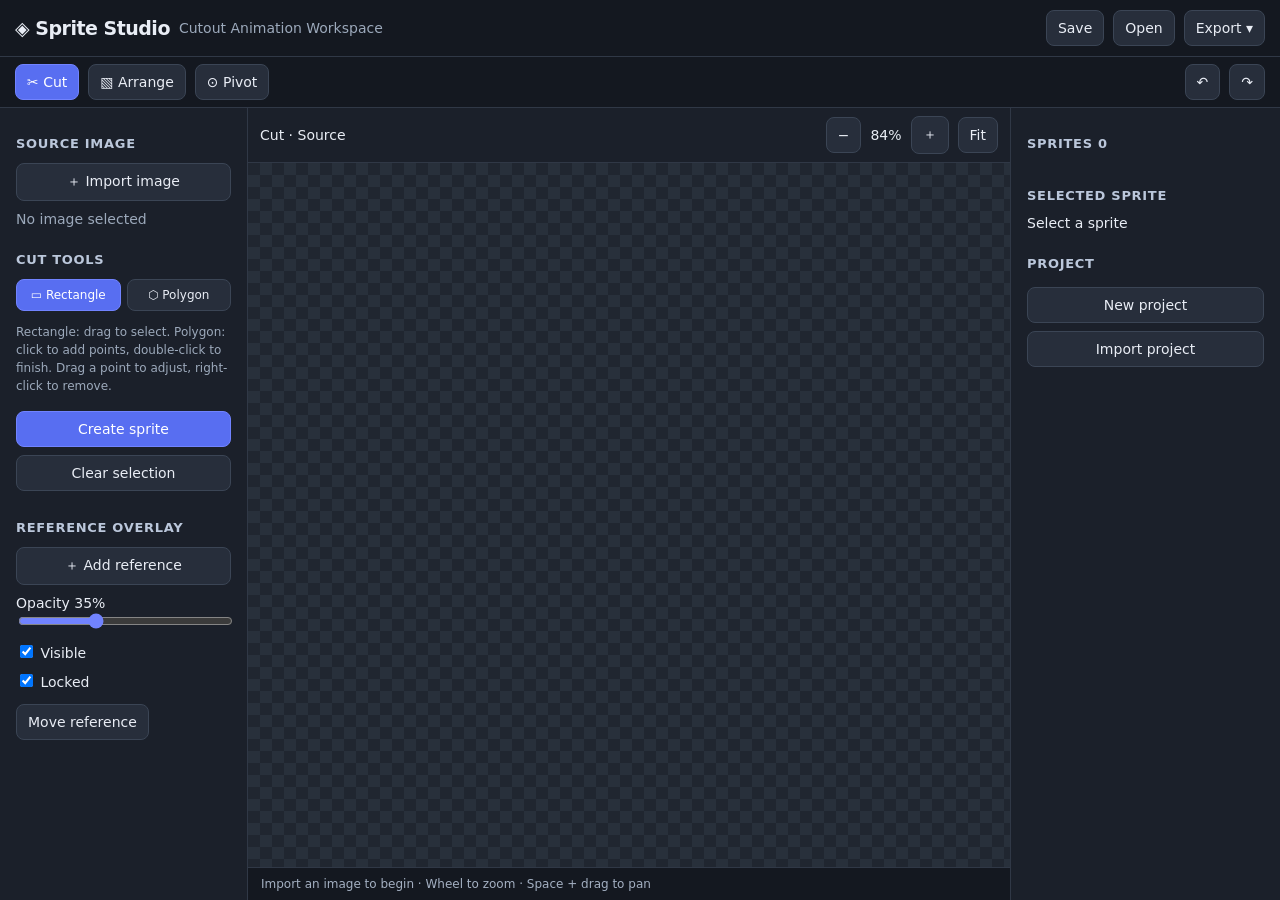
==== index.html @ 1f40480c "Replace old animation pages with Sprite Studio V1" ====
<!doctype html><html lang="th"><head><meta charset="utf-8"><meta name="viewport" content="width=device-width,initial-scale=1"><title>Sprite Studio</title><link rel="stylesheet" href="./src/style.css"></head><body>
<header><strong>◈ Sprite Studio</strong><span class="sub">Cutout Animation Workspace</span><div class="grow"></div><button id="save">Save</button><button id="open">Open</button><button id="export">Export ▾</button></header>
<nav><button data-mode="cut" class="active">✂ Cut</button><button data-mode="arrange">▧ Arrange</button><button data-mode="pivot">⊙ Pivot</button><span class="grow"></span><button id="undo" title="Undo">↶</button><button id="redo" title="Redo">↷</button></nav>
<main><aside class="left"><h3>Source image</h3><label class="upload">＋ Import image<input id="source" type="file" accept="image/png,image/jpeg,image/webp" hidden></label><div id="sourceInfo" class="muted">No image selected</div><h3>Cut tools</h3><div class="tools"><button data-tool="rect" class="selected">▭ Rectangle</button><button data-tool="poly">⬡ Polygon</button></div><p class="hint">Rectangle: drag to select. Polygon: click to add points, double-click to finish. Drag a point to adjust, right-click to remove.</p><button id="makeCut">Create sprite</button><button id="clearCut">Clear selection</button><h3>Reference overlay</h3><label class="upload">＋ Add reference<input id="reference" type="file" accept="image/*" hidden></label><label>Opacity <output id="opacityLabel">35%</output><input id="opacity" type="range" min="0" max="100" value="35"></label><label><input type="checkbox" id="refVisible" checked> Visible</label><label><input type="checkbox" id="refLocked" checked> Locked</label><button id="refMove">Move reference</button></aside>
<section class="work"><div class="canvasbar"><span id="modeLabel">Cut · Source</span><span class="grow"></span><button id="zoomOut">−</button><span id="zoomLabel">100%</span><button id="zoomIn">＋</button><button id="fit">Fit</button></div><div id="viewport"><canvas id="canvas"></canvas></div><footer id="status">Import an image to begin · Wheel to zoom · Space + drag to pan</footer></section>
<aside class="right"><h3>Sprites <span id="count">0</span></h3><div id="sprites" class="sprites"></div><h3>Selected sprite</h3><div id="properties"><p class="muted">Select a sprite</p></div><h3>Project</h3><button id="newProject">New project</button><button id="importProject">Import project</button><input id="projectFile" type="file" accept=".json,application/json" hidden></aside></main>
<div id="modal" class="modal" hidden><div class="dialog"><h3 id="modalTitle"></h3><div id="modalBody"></div><div class="actions"><button id="cancelModal">Cancel</button><button id="confirmModal" class="primary">OK</button></div></div></div>
<script type="module" src="./src/app.js"></script></body></html>
---- src/style.css ----
:root{font:14px system-ui,sans-serif;color:#e9edf5;background:#141820}*{box-sizing:border-box}body{margin:0;height:100dvh;display:flex;flex-direction:column}button,input{font:inherit}button,.upload{background:#272e3b;border:1px solid #3b4555;border-radius:8px;color:#e9edf5;padding:9px 11px;cursor:pointer}button:hover,.upload:hover{background:#364153}button.active,button.selected,.primary,#makeCut{background:#586ef1;border-color:#7183ff;color:white}header,nav,.canvasbar{display:flex;align-items:center;gap:9px;padding:10px 15px;border-bottom:1px solid #303846}header strong{font-size:19px;letter-spacing:-.5px}.sub,.muted,.hint{color:#9ca9bb}.grow{flex:1}nav{padding:7px 15px}main{display:grid;grid-template-columns:248px minmax(0,1fr) 270px;flex:1;min-height:0}aside{background:#1b202a;padding:16px;overflow:auto}aside.left{border-right:1px solid #303846}aside.right{border-left:1px solid #303846}h3{font-size:13px;text-transform:uppercase;letter-spacing:.7px;color:#bbc7db;margin:12px 0}h3:not(:first-child){margin-top:25px}.upload{display:block;text-align:center}.hint{font-size:12px;line-height:1.5}.tools{display:flex;gap:6px}.tools button{flex:1;padding:8px 4px;font-size:12px}aside button:not(.tools button){margin:4px 0}#makeCut,#clearCut,#newProject,#importProject{width:100%}label{display:block;margin:10px 0}input[type=range]{width:100%;accent-color:#7183ff}.work{display:flex;flex-direction:column;min-width:0}.canvasbar{background:#1b202a;padding:8px 12px}#viewport{flex:1;min-height:0;overflow:hidden;position:relative;background-color:#202630;background-image:linear-gradient(45deg,#28303b 25%,transparent 25%),linear-gradient(-45deg,#28303b 25%,transparent 25%),linear-gradient(45deg,transparent 75%,#28303b 75%),linear-gradient(-45deg,transparent 75%,#28303b 75%);background-size:24px 24px;background-position:0 0,0 12px,12px -12px,-12px 0;touch-action:none}canvas{width:100%;height:100%;display:block;touch-action:none}footer{padding:9px 13px;color:#a4b0c2;border-top:1px solid #303846;font-size:12px}.sprites{display:flex;flex-direction:column;gap:6px}.sprite{display:flex;align-items:center;gap:8px;border:1px solid #394355;border-radius:8px;padding:6px;cursor:pointer}.sprite.active{border-color:#7183ff;background:#293454}.sprite img{width:44px;height:44px;object-fit:contain;background:#303744;border-radius:5px}.sprite .name{flex:1;overflow:hidden;text-overflow:ellipsis}.sprite small{display:block;color:#9ba9bc}.field{display:grid;grid-template-columns:70px 1fr;align-items:center;gap:8px;margin:8px 0}.field input{min-width:0;width:100%;background:#111720;border:1px solid #455066;color:white;border-radius:6px;padding:7px}.actions{display:flex;justify-content:flex-end;gap:8px;margin-top:20px}.modal{position:fixed;inset:0;background:#000a;display:grid;place-items:center;z-index:10}.modal[hidden]{display:none}.dialog{background:#232b37;border:1px solid #48556b;border-radius:14px;padding:22px;min-width:min(360px,90vw);max-width:90vw}.dialog input{width:100%;padding:10px;background:#151b25;color:white;border:1px solid #586377;border-radius:6px}@media(max-width:850px){main{grid-template-columns:185px minmax(0,1fr)}.right{grid-column:1/-1;border-top:1px solid #303846;max-height:190px}.sprites{flex-direction:row;overflow:auto}.sprite{min-width:130px}header .sub{display:none}}@media(max-width:560px){main{display:flex;flex-direction:column}.left{max-height:180px;display:block}.work{min-height:280px;flex:1}.right{max-height:170px}.canvasbar{font-size:12px}nav button{padding:8px 7px}}
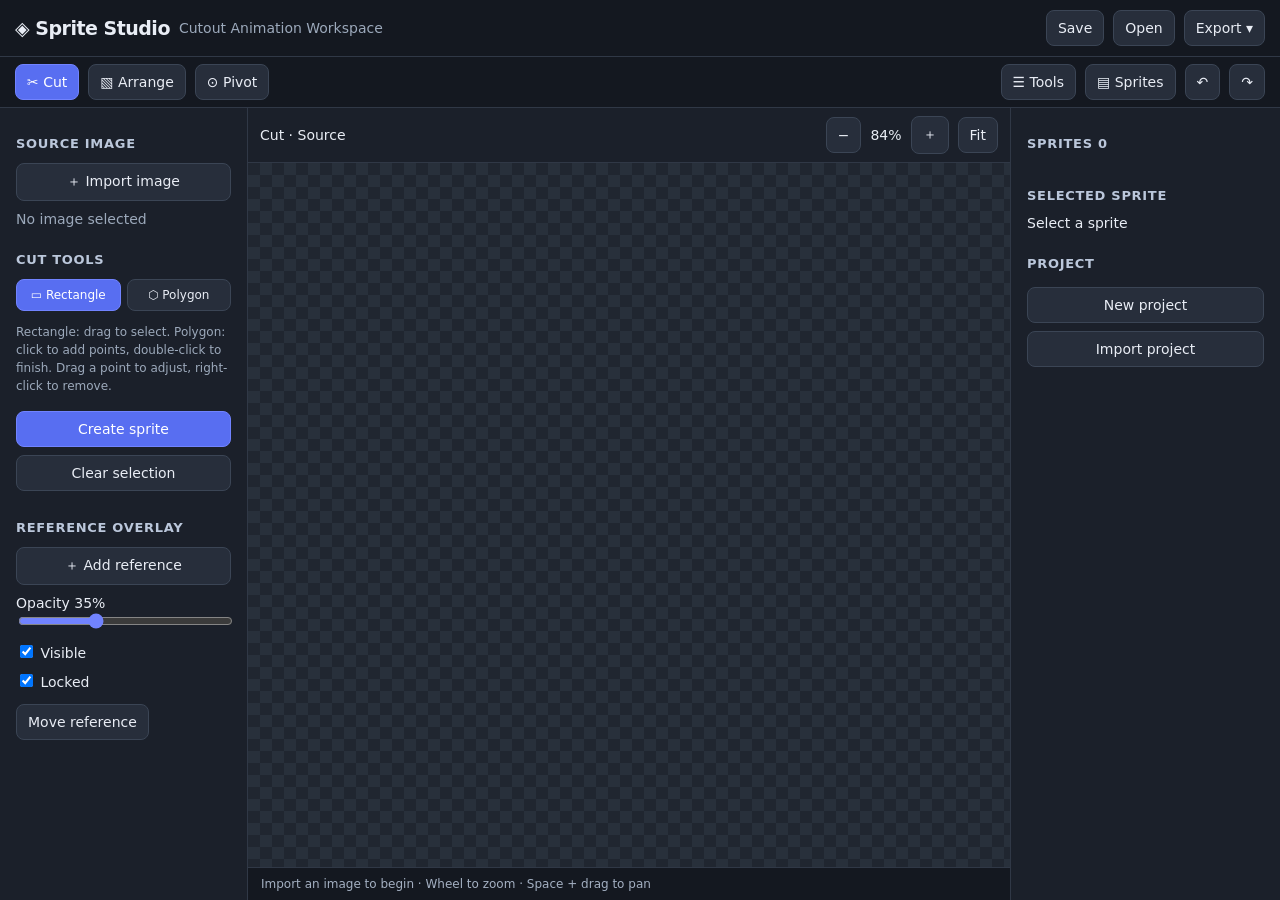
==== commit 1f1410e5: "Add tablet panel controls" ====
--- a/index.html
+++ b/index.html
@@ -1,8 +1,8 @@
 <!doctype html><html lang="th"><head><meta charset="utf-8"><meta name="viewport" content="width=device-width,initial-scale=1"><title>Sprite Studio</title><link rel="stylesheet" href="./src/style.css"></head><body>
 <header><strong>◈ Sprite Studio</strong><span class="sub">Cutout Animation Workspace</span><div class="grow"></div><button id="save">Save</button><button id="open">Open</button><button id="export">Export ▾</button></header>
-<nav><button data-mode="cut" class="active">✂ Cut</button><button data-mode="arrange">▧ Arrange</button><button data-mode="pivot">⊙ Pivot</button><span class="grow"></span><button id="undo" title="Undo">↶</button><button id="redo" title="Redo">↷</button></nav>
-<main><aside class="left"><h3>Source image</h3><label class="upload">＋ Import image<input id="source" type="file" accept="image/png,image/jpeg,image/webp" hidden></label><div id="sourceInfo" class="muted">No image selected</div><h3>Cut tools</h3><div class="tools"><button data-tool="rect" class="selected">▭ Rectangle</button><button data-tool="poly">⬡ Polygon</button></div><p class="hint">Rectangle: drag to select. Polygon: click to add points, double-click to finish. Drag a point to adjust, right-click to remove.</p><button id="makeCut">Create sprite</button><button id="clearCut">Clear selection</button><h3>Reference overlay</h3><label class="upload">＋ Add reference<input id="reference" type="file" accept="image/*" hidden></label><label>Opacity <output id="opacityLabel">35%</output><input id="opacity" type="range" min="0" max="100" value="35"></label><label><input type="checkbox" id="refVisible" checked> Visible</label><label><input type="checkbox" id="refLocked" checked> Locked</label><button id="refMove">Move reference</button></aside>
+<nav><button data-mode="cut" class="active">✂ Cut</button><button data-mode="arrange">▧ Arrange</button><button data-mode="pivot">⊙ Pivot</button><span class="grow"></span><button class="panel-toggle" id="toggleTools" aria-expanded="false" aria-controls="toolsPanel">☰ Tools</button><button class="panel-toggle" id="toggleSprites" aria-expanded="false" aria-controls="spritesPanel">▤ Sprites</button><button id="undo" title="Undo">↶</button><button id="redo" title="Redo">↷</button></nav>
+<main><aside class="left" id="toolsPanel"><h3>Source image</h3><label class="upload">＋ Import image<input id="source" type="file" accept="image/png,image/jpeg,image/webp" hidden></label><div id="sourceInfo" class="muted">No image selected</div><h3>Cut tools</h3><div class="tools"><button data-tool="rect" class="selected">▭ Rectangle</button><button data-tool="poly">⬡ Polygon</button></div><p class="hint">Rectangle: drag to select. Polygon: click to add points, double-click to finish. Drag a point to adjust, right-click to remove.</p><button id="makeCut">Create sprite</button><button id="clearCut">Clear selection</button><h3>Reference overlay</h3><label class="upload">＋ Add reference<input id="reference" type="file" accept="image/*" hidden></label><label>Opacity <output id="opacityLabel">35%</output><input id="opacity" type="range" min="0" max="100" value="35"></label><label><input type="checkbox" id="refVisible" checked> Visible</label><label><input type="checkbox" id="refLocked" checked> Locked</label><button id="refMove">Move reference</button></aside>
 <section class="work"><div class="canvasbar"><span id="modeLabel">Cut · Source</span><span class="grow"></span><button id="zoomOut">−</button><span id="zoomLabel">100%</span><button id="zoomIn">＋</button><button id="fit">Fit</button></div><div id="viewport"><canvas id="canvas"></canvas></div><footer id="status">Import an image to begin · Wheel to zoom · Space + drag to pan</footer></section>
-<aside class="right"><h3>Sprites <span id="count">0</span></h3><div id="sprites" class="sprites"></div><h3>Selected sprite</h3><div id="properties"><p class="muted">Select a sprite</p></div><h3>Project</h3><button id="newProject">New project</button><button id="importProject">Import project</button><input id="projectFile" type="file" accept=".json,application/json" hidden></aside></main>
+<aside class="right" id="spritesPanel"><h3>Sprites <span id="count">0</span></h3><div id="sprites" class="sprites"></div><h3>Selected sprite</h3><div id="properties"><p class="muted">Select a sprite</p></div><h3>Project</h3><button id="newProject">New project</button><button id="importProject">Import project</button><input id="projectFile" type="file" accept=".json,application/json" hidden></aside></main>
 <div id="modal" class="modal" hidden><div class="dialog"><h3 id="modalTitle"></h3><div id="modalBody"></div><div class="actions"><button id="cancelModal">Cancel</button><button id="confirmModal" class="primary">OK</button></div></div></div>
-<script type="module" src="./src/app.js"></script></body></html>+<script type="module" src="./src/app.js"></script><script type="module" src="./src/tablet.js"></script></body></html>
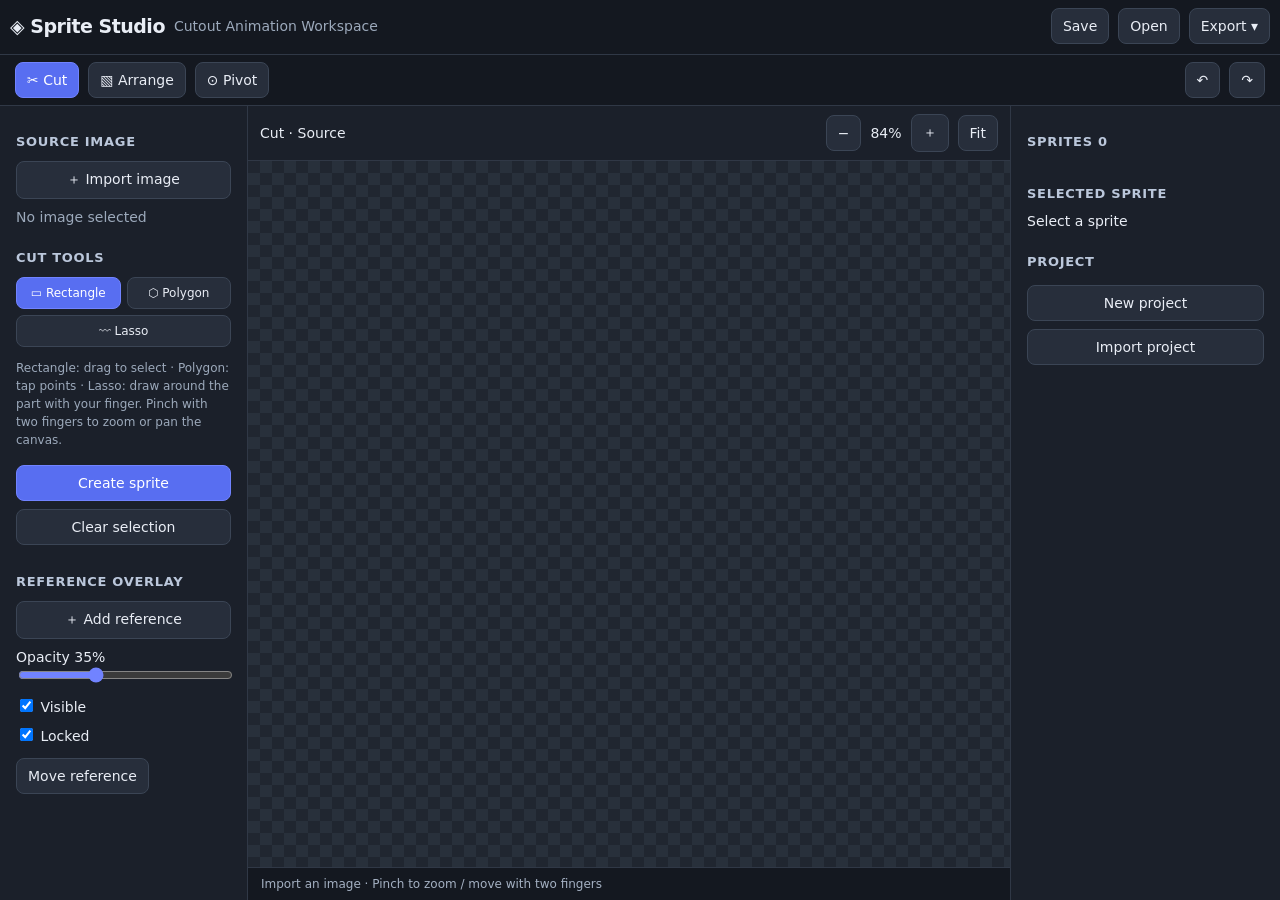
==== commit c1680104: "Add touch lasso and lock iPad workspace to single viewport" ====
--- a/index.html
+++ b/index.html
@@ -1,8 +1,8 @@
-<!doctype html><html lang="th"><head><meta charset="utf-8"><meta name="viewport" content="width=device-width,initial-scale=1"><title>Sprite Studio</title><link rel="stylesheet" href="./src/style.css"></head><body>
+<!doctype html><html lang="th"><head><meta charset="utf-8"><meta name="viewport" content="width=device-width,initial-scale=1,maximum-scale=1,user-scalable=no,viewport-fit=cover"><title>Sprite Studio</title><link rel="stylesheet" href="./src/style.css"></head><body>
 <header><strong>◈ Sprite Studio</strong><span class="sub">Cutout Animation Workspace</span><div class="grow"></div><button id="save">Save</button><button id="open">Open</button><button id="export">Export ▾</button></header>
 <nav><button data-mode="cut" class="active">✂ Cut</button><button data-mode="arrange">▧ Arrange</button><button data-mode="pivot">⊙ Pivot</button><span class="grow"></span><button class="panel-toggle" id="toggleTools" aria-expanded="false" aria-controls="toolsPanel">☰ Tools</button><button class="panel-toggle" id="toggleSprites" aria-expanded="false" aria-controls="spritesPanel">▤ Sprites</button><button id="undo" title="Undo">↶</button><button id="redo" title="Redo">↷</button></nav>
-<main><aside class="left" id="toolsPanel"><h3>Source image</h3><label class="upload">＋ Import image<input id="source" type="file" accept="image/png,image/jpeg,image/webp" hidden></label><div id="sourceInfo" class="muted">No image selected</div><h3>Cut tools</h3><div class="tools"><button data-tool="rect" class="selected">▭ Rectangle</button><button data-tool="poly">⬡ Polygon</button></div><p class="hint">Rectangle: drag to select. Polygon: click to add points, double-click to finish. Drag a point to adjust, right-click to remove.</p><button id="makeCut">Create sprite</button><button id="clearCut">Clear selection</button><h3>Reference overlay</h3><label class="upload">＋ Add reference<input id="reference" type="file" accept="image/*" hidden></label><label>Opacity <output id="opacityLabel">35%</output><input id="opacity" type="range" min="0" max="100" value="35"></label><label><input type="checkbox" id="refVisible" checked> Visible</label><label><input type="checkbox" id="refLocked" checked> Locked</label><button id="refMove">Move reference</button></aside>
-<section class="work"><div class="canvasbar"><span id="modeLabel">Cut · Source</span><span class="grow"></span><button id="zoomOut">−</button><span id="zoomLabel">100%</span><button id="zoomIn">＋</button><button id="fit">Fit</button></div><div id="viewport"><canvas id="canvas"></canvas></div><footer id="status">Import an image to begin · Wheel to zoom · Space + drag to pan</footer></section>
+<main><aside class="left" id="toolsPanel"><h3>Source image</h3><label class="upload">＋ Import image<input id="source" type="file" accept="image/png,image/jpeg,image/webp" hidden></label><div id="sourceInfo" class="muted">No image selected</div><h3>Cut tools</h3><div class="tools"><button data-tool="rect" class="selected">▭ Rectangle</button><button data-tool="poly">⬡ Polygon</button><button data-tool="lasso">〰 Lasso</button></div><p class="hint">Rectangle: drag to select · Polygon: tap points · Lasso: draw around the part with your finger. Pinch with two fingers to zoom or pan the canvas.</p><button id="makeCut">Create sprite</button><button id="clearCut">Clear selection</button><h3>Reference overlay</h3><label class="upload">＋ Add reference<input id="reference" type="file" accept="image/*" hidden></label><label>Opacity <output id="opacityLabel">35%</output><input id="opacity" type="range" min="0" max="100" value="35"></label><label><input type="checkbox" id="refVisible" checked> Visible</label><label><input type="checkbox" id="refLocked" checked> Locked</label><button id="refMove">Move reference</button></aside>
+<section class="work"><div class="canvasbar"><span id="modeLabel">Cut · Source</span><span class="grow"></span><button id="zoomOut">−</button><span id="zoomLabel">100%</span><button id="zoomIn">＋</button><button id="fit">Fit</button></div><div id="viewport"><canvas id="canvas"></canvas></div><footer id="status">Import an image · Pinch to zoom / move with two fingers</footer></section>
 <aside class="right" id="spritesPanel"><h3>Sprites <span id="count">0</span></h3><div id="sprites" class="sprites"></div><h3>Selected sprite</h3><div id="properties"><p class="muted">Select a sprite</p></div><h3>Project</h3><button id="newProject">New project</button><button id="importProject">Import project</button><input id="projectFile" type="file" accept=".json,application/json" hidden></aside></main>
 <div id="modal" class="modal" hidden><div class="dialog"><h3 id="modalTitle"></h3><div id="modalBody"></div><div class="actions"><button id="cancelModal">Cancel</button><button id="confirmModal" class="primary">OK</button></div></div></div>
 <script type="module" src="./src/app.js"></script><script type="module" src="./src/tablet.js"></script></body></html>
--- a/src/style.css
+++ b/src/style.css
@@ -1 +1,84 @@
-:root{font:14px system-ui,sans-serif;color:#e9edf5;background:#141820}*{box-sizing:border-box}body{margin:0;height:100dvh;display:flex;flex-direction:column}button,input{font:inherit}button,.upload{background:#272e3b;border:1px solid #3b4555;border-radius:8px;color:#e9edf5;padding:9px 11px;cursor:pointer}button:hover,.upload:hover{background:#364153}button.active,button.selected,.primary,#makeCut{background:#586ef1;border-color:#7183ff;color:white}header,nav,.canvasbar{display:flex;align-items:center;gap:9px;padding:10px 15px;border-bottom:1px solid #303846}header strong{font-size:19px;letter-spacing:-.5px}.sub,.muted,.hint{color:#9ca9bb}.grow{flex:1}nav{padding:7px 15px}main{display:grid;grid-template-columns:248px minmax(0,1fr) 270px;flex:1;min-height:0}aside{background:#1b202a;padding:16px;overflow:auto}aside.left{border-right:1px solid #303846}aside.right{border-left:1px solid #303846}h3{font-size:13px;text-transform:uppercase;letter-spacing:.7px;color:#bbc7db;margin:12px 0}h3:not(:first-child){margin-top:25px}.upload{display:block;text-align:center}.hint{font-size:12px;line-height:1.5}.tools{display:flex;gap:6px}.tools button{flex:1;padding:8px 4px;font-size:12px}aside button:not(.tools button){margin:4px 0}#makeCut,#clearCut,#newProject,#importProject{width:100%}label{display:block;margin:10px 0}input[type=range]{width:100%;accent-color:#7183ff}.work{display:flex;flex-direction:column;min-width:0}.canvasbar{background:#1b202a;padding:8px 12px}#viewport{flex:1;min-height:0;overflow:hidden;position:relative;background-color:#202630;background-image:linear-gradient(45deg,#28303b 25%,transparent 25%),linear-gradient(-45deg,#28303b 25%,transparent 25%),linear-gradient(45deg,transparent 75%,#28303b 75%),linear-gradient(-45deg,transparent 75%,#28303b 75%);background-size:24px 24px;background-position:0 0,0 12px,12px -12px,-12px 0;touch-action:none}canvas{width:100%;height:100%;display:block;touch-action:none}footer{padding:9px 13px;color:#a4b0c2;border-top:1px solid #303846;font-size:12px}.sprites{display:flex;flex-direction:column;gap:6px}.sprite{display:flex;align-items:center;gap:8px;border:1px solid #394355;border-radius:8px;padding:6px;cursor:pointer}.sprite.active{border-color:#7183ff;background:#293454}.sprite img{width:44px;height:44px;object-fit:contain;background:#303744;border-radius:5px}.sprite .name{flex:1;overflow:hidden;text-overflow:ellipsis}.sprite small{display:block;color:#9ba9bc}.field{display:grid;grid-template-columns:70px 1fr;align-items:center;gap:8px;margin:8px 0}.field input{min-width:0;width:100%;background:#111720;border:1px solid #455066;color:white;border-radius:6px;padding:7px}.actions{display:flex;justify-content:flex-end;gap:8px;margin-top:20px}.modal{position:fixed;inset:0;background:#000a;display:grid;place-items:center;z-index:10}.modal[hidden]{display:none}.dialog{background:#232b37;border:1px solid #48556b;border-radius:14px;padding:22px;min-width:min(360px,90vw);max-width:90vw}.dialog input{width:100%;padding:10px;background:#151b25;color:white;border:1px solid #586377;border-radius:6px}@media(max-width:850px){main{grid-template-columns:185px minmax(0,1fr)}.right{grid-column:1/-1;border-top:1px solid #303846;max-height:190px}.sprites{flex-direction:row;overflow:auto}.sprite{min-width:130px}header .sub{display:none}}@media(max-width:560px){main{display:flex;flex-direction:column}.left{max-height:180px;display:block}.work{min-height:280px;flex:1}.right{max-height:170px}.canvasbar{font-size:12px}nav button{padding:8px 7px}}+:root{font:14px system-ui,sans-serif;color:#e9edf5;background:#141820}*{box-sizing:border-box}body{margin:0;height:100dvh;display:flex;flex-direction:column}button,input{font:inherit}button,.upload{background:#272e3b;border:1px solid #3b4555;border-radius:8px;color:#e9edf5;padding:9px 11px;cursor:pointer}button:hover,.upload:hover{background:#364153}button.active,button.selected,.primary,#makeCut{background:#586ef1;border-color:#7183ff;color:white}header,nav,.canvasbar{display:flex;align-items:center;gap:9px;padding:10px 15px;border-bottom:1px solid #303846}header strong{font-size:19px;letter-spacing:-.5px}.sub,.muted,.hint{color:#9ca9bb}.grow{flex:1}nav{padding:7px 15px}main{display:grid;grid-template-columns:248px minmax(0,1fr) 270px;flex:1;min-height:0}aside{background:#1b202a;padding:16px;overflow:auto}aside.left{border-right:1px solid #303846}aside.right{border-left:1px solid #303846}h3{font-size:13px;text-transform:uppercase;letter-spacing:.7px;color:#bbc7db;margin:12px 0}h3:not(:first-child){margin-top:25px}.upload{display:block;text-align:center}.hint{font-size:12px;line-height:1.5}.tools{display:flex;gap:6px}.tools button{flex:1;padding:8px 4px;font-size:12px}aside button:not(.tools button){margin:4px 0}#makeCut,#clearCut,#newProject,#importProject{width:100%}label{display:block;margin:10px 0}input[type=range]{width:100%;accent-color:#7183ff}.work{display:flex;flex-direction:column;min-width:0}.canvasbar{background:#1b202a;padding:8px 12px}#viewport{flex:1;min-height:0;overflow:hidden;position:relative;background-color:#202630;background-image:linear-gradient(45deg,#28303b 25%,transparent 25%),linear-gradient(-45deg,#28303b 25%,transparent 25%),linear-gradient(45deg,transparent 75%,#28303b 75%),linear-gradient(-45deg,transparent 75%,#28303b 75%);background-size:24px 24px;background-position:0 0,0 12px,12px -12px,-12px 0;touch-action:none}canvas{width:100%;height:100%;display:block;touch-action:none}footer{padding:9px 13px;color:#a4b0c2;border-top:1px solid #303846;font-size:12px}.sprites{display:flex;flex-direction:column;gap:6px}.sprite{display:flex;align-items:center;gap:8px;border:1px solid #394355;border-radius:8px;padding:6px;cursor:pointer}.sprite.active{border-color:#7183ff;background:#293454}.sprite img{width:44px;height:44px;object-fit:contain;background:#303744;border-radius:5px}.sprite .name{flex:1;overflow:hidden;text-overflow:ellipsis}.sprite small{display:block;color:#9ba9bc}.field{display:grid;grid-template-columns:70px 1fr;align-items:center;gap:8px;margin:8px 0}.field input{min-width:0;width:100%;background:#111720;border:1px solid #455066;color:white;border-radius:6px;padding:7px}.actions{display:flex;justify-content:flex-end;gap:8px;margin-top:20px}.modal{position:fixed;inset:0;background:#000a;display:grid;place-items:center;z-index:10}.modal[hidden]{display:none}.dialog{background:#232b37;border:1px solid #48556b;border-radius:14px;padding:22px;min-width:min(360px,90vw);max-width:90vw}.dialog input{width:100%;padding:10px;background:#151b25;color:white;border:1px solid #586377;border-radius:6px}@media(max-width:850px){main{grid-template-columns:185px minmax(0,1fr)}.right{grid-column:1/-1;border-top:1px solid #303846;max-height:190px}.sprites{flex-direction:row;overflow:auto}.sprite{min-width:130px}header .sub{display:none}}@media(max-width:560px){main{display:flex;flex-direction:column}.left{max-height:180px;display:block}.work{min-height:280px;flex:1}.right{max-height:170px}.canvasbar{font-size:12px}nav button{padding:8px 7px}}
+/* iPad / tablet workspace: prioritize canvas and show tools as dismissible drawers */
+.panel-toggle{display:none}
+@media (min-width:600px) and (max-width:1180px){
+  body{height:100dvh;overflow:hidden}
+  header{min-height:58px;padding:8px 14px}
+  nav{min-height:54px;padding:6px 12px}
+  header button,nav button,.canvasbar button{min-height:42px;min-width:42px}
+  .panel-toggle{display:inline-flex;align-items:center;justify-content:center;white-space:nowrap}
+  .panel-toggle[aria-expanded="true"]{background:#586ef1;border-color:#7183ff}
+  main{display:block;position:relative;min-height:0;overflow:hidden}
+  .work{height:100%;width:100%;min-height:0}
+  .canvasbar{min-height:52px}
+  aside.left,aside.right{position:absolute;z-index:4;top:0;bottom:0;width:min(310px,76vw);max-height:none;overflow-y:auto;overscroll-behavior:contain;box-shadow:0 12px 35px #0008;transition:transform .2s ease}
+  aside.left{left:0;transform:translateX(-105%);border-right:1px solid #465168}
+  aside.right{right:0;left:auto;transform:translateX(105%);border-left:1px solid #465168}
+  main.show-tools aside.left,main.show-sprites aside.right{transform:translateX(0)}
+  .sprites{flex-direction:column;overflow:visible}
+  .sprite{min-width:0}
+  aside button,.upload{min-height:44px}
+  .tools button{min-height:44px}
+  .field input{min-height:42px;font-size:16px}
+  .hint{font-size:13px}
+  footer{min-height:34px}
+}
+@media (min-width:600px) and (max-width:1180px) and (orientation:portrait){
+  header .sub{display:none}
+  header strong{font-size:18px}
+  nav{gap:6px}
+  .canvasbar{padding:7px 12px}
+}
+@media (max-width:599px){
+  header{padding:8px;gap:6px}
+  header strong{font-size:16px}
+  header button{padding:8px 7px}
+  nav{gap:5px;padding:6px}
+  nav button{min-height:40px}
+  main{min-height:0}
+  .left{max-height:205px}
+  .work{min-height:230px}
+  .right{max-height:190px}
+}
+@media (pointer:coarse){
+  button,.upload{touch-action:manipulation}
+  input[type=checkbox]{width:19px;height:19px;vertical-align:middle}
+}
+
+/* Fixed, single-screen iPad app shell */
+html,body{width:100%;height:100%;height:100dvh;overflow:hidden;overscroll-behavior:none}
+body{position:fixed;inset:0;max-height:100dvh;min-height:0;touch-action:pan-x pan-y}
+header,nav{flex:none;flex-wrap:nowrap;min-width:0}
+header{padding-top:max(8px,env(safe-area-inset-top));padding-left:max(10px,env(safe-area-inset-left));padding-right:max(10px,env(safe-area-inset-right))}
+main{flex:1 1 0;min-height:0;max-height:100%;overflow:hidden}
+.work{min-height:0;overflow:hidden}
+#viewport,canvas{touch-action:none;overscroll-behavior:contain}
+aside{min-height:0;overscroll-behavior:contain;-webkit-overflow-scrolling:touch}
+button,.upload{user-select:none;-webkit-user-select:none}
+.tools{flex-wrap:wrap}
+.tools button{flex:1 1 30%;white-space:nowrap}
+@media(max-width:1180px){
+  header{min-height:48px}
+  nav{min-height:46px}
+  .work{height:100%;min-height:0}
+  footer{font-size:11px;white-space:nowrap;overflow:hidden;text-overflow:ellipsis}
+}
+@media(max-width:599px){
+  main{display:block;position:relative;overflow:hidden}
+  .panel-toggle{display:inline-flex;align-items:center;justify-content:center}
+  .work{height:100%;min-height:0}
+  aside.left,aside.right{position:absolute;z-index:4;top:0;bottom:0;width:min(310px,84vw);max-height:none;overflow-y:auto;box-shadow:0 12px 35px #0008;transition:transform .2s ease}
+  aside.left{left:0;transform:translateX(-105%)}
+  aside.right{right:0;left:auto;transform:translateX(105%)}
+  main.show-tools aside.left,main.show-sprites aside.right{transform:translateX(0)}
+  .sprites{flex-direction:column;overflow:visible}
+  header strong{font-size:15px}
+  header button{font-size:12px;padding:7px 6px}
+  nav button{font-size:12px}
+}
+@media(max-height:650px){
+  header{min-height:42px;padding-top:5px;padding-bottom:5px}
+  nav{min-height:42px;padding-top:4px;padding-bottom:4px}
+  .canvasbar{min-height:40px;padding-top:4px;padding-bottom:4px}
+  footer{padding:5px 10px;min-height:24px}
+}
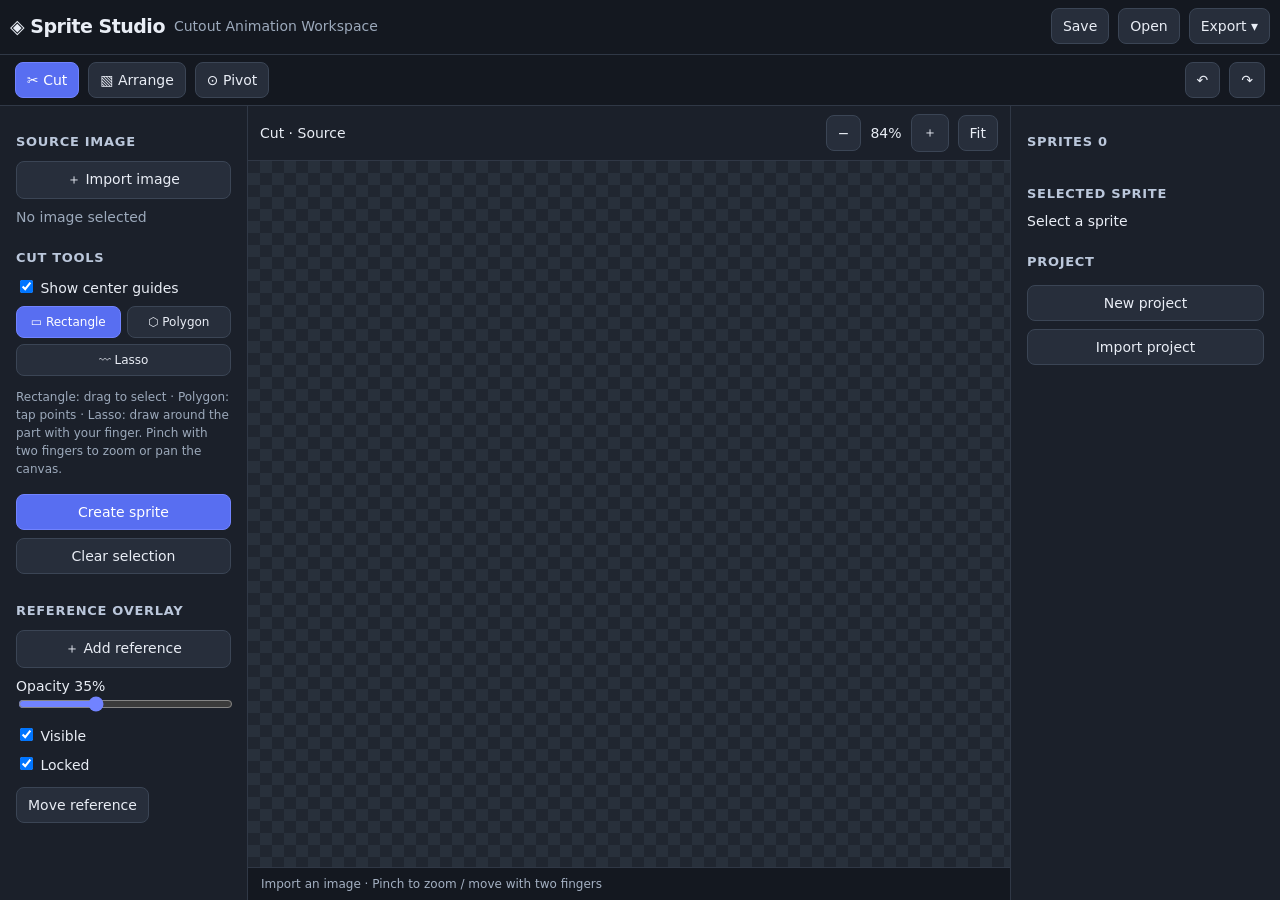
==== commit ef5f4433: "Add center guides and trim transparent sprite bounds" ====
--- a/index.html
+++ b/index.html
@@ -1,7 +1,7 @@
 <!doctype html><html lang="th"><head><meta charset="utf-8"><meta name="viewport" content="width=device-width,initial-scale=1,maximum-scale=1,user-scalable=no,viewport-fit=cover"><title>Sprite Studio</title><link rel="stylesheet" href="./src/style.css"></head><body>
 <header><strong>◈ Sprite Studio</strong><span class="sub">Cutout Animation Workspace</span><div class="grow"></div><button id="save">Save</button><button id="open">Open</button><button id="export">Export ▾</button></header>
 <nav><button data-mode="cut" class="active">✂ Cut</button><button data-mode="arrange">▧ Arrange</button><button data-mode="pivot">⊙ Pivot</button><span class="grow"></span><button class="panel-toggle" id="toggleTools" aria-expanded="false" aria-controls="toolsPanel">☰ Tools</button><button class="panel-toggle" id="toggleSprites" aria-expanded="false" aria-controls="spritesPanel">▤ Sprites</button><button id="undo" title="Undo">↶</button><button id="redo" title="Redo">↷</button></nav>
-<main><aside class="left" id="toolsPanel"><h3>Source image</h3><label class="upload">＋ Import image<input id="source" type="file" accept="image/png,image/jpeg,image/webp" hidden></label><div id="sourceInfo" class="muted">No image selected</div><h3>Cut tools</h3><div class="tools"><button data-tool="rect" class="selected">▭ Rectangle</button><button data-tool="poly">⬡ Polygon</button><button data-tool="lasso">〰 Lasso</button></div><p class="hint">Rectangle: drag to select · Polygon: tap points · Lasso: draw around the part with your finger. Pinch with two fingers to zoom or pan the canvas.</p><button id="makeCut">Create sprite</button><button id="clearCut">Clear selection</button><h3>Reference overlay</h3><label class="upload">＋ Add reference<input id="reference" type="file" accept="image/*" hidden></label><label>Opacity <output id="opacityLabel">35%</output><input id="opacity" type="range" min="0" max="100" value="35"></label><label><input type="checkbox" id="refVisible" checked> Visible</label><label><input type="checkbox" id="refLocked" checked> Locked</label><button id="refMove">Move reference</button></aside>
+<main><aside class="left" id="toolsPanel"><h3>Source image</h3><label class="upload">＋ Import image<input id="source" type="file" accept="image/png,image/jpeg,image/webp" hidden></label><div id="sourceInfo" class="muted">No image selected</div><h3>Cut tools</h3><label class="guide-option"><input id="showGuides" type="checkbox" checked> Show center guides</label><div class="tools"><button data-tool="rect" class="selected">▭ Rectangle</button><button data-tool="poly">⬡ Polygon</button><button data-tool="lasso">〰 Lasso</button></div><p class="hint">Rectangle: drag to select · Polygon: tap points · Lasso: draw around the part with your finger. Pinch with two fingers to zoom or pan the canvas.</p><button id="makeCut">Create sprite</button><button id="clearCut">Clear selection</button><h3>Reference overlay</h3><label class="upload">＋ Add reference<input id="reference" type="file" accept="image/*" hidden></label><label>Opacity <output id="opacityLabel">35%</output><input id="opacity" type="range" min="0" max="100" value="35"></label><label><input type="checkbox" id="refVisible" checked> Visible</label><label><input type="checkbox" id="refLocked" checked> Locked</label><button id="refMove">Move reference</button></aside>
 <section class="work"><div class="canvasbar"><span id="modeLabel">Cut · Source</span><span class="grow"></span><button id="zoomOut">−</button><span id="zoomLabel">100%</span><button id="zoomIn">＋</button><button id="fit">Fit</button></div><div id="viewport"><canvas id="canvas"></canvas></div><footer id="status">Import an image · Pinch to zoom / move with two fingers</footer></section>
 <aside class="right" id="spritesPanel"><h3>Sprites <span id="count">0</span></h3><div id="sprites" class="sprites"></div><h3>Selected sprite</h3><div id="properties"><p class="muted">Select a sprite</p></div><h3>Project</h3><button id="newProject">New project</button><button id="importProject">Import project</button><input id="projectFile" type="file" accept=".json,application/json" hidden></aside></main>
 <div id="modal" class="modal" hidden><div class="dialog"><h3 id="modalTitle"></h3><div id="modalBody"></div><div class="actions"><button id="cancelModal">Cancel</button><button id="confirmModal" class="primary">OK</button></div></div></div>
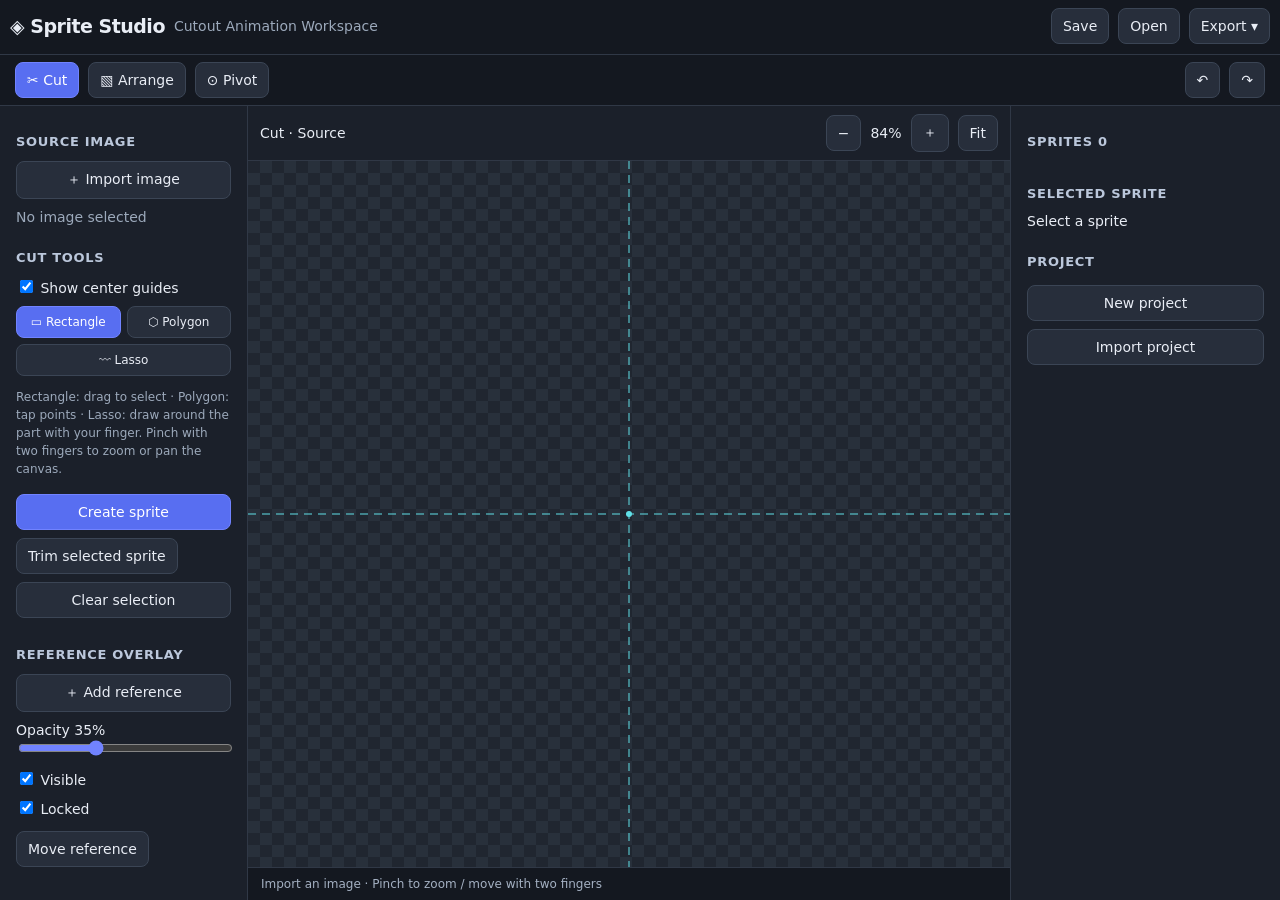
==== commit fb70ecce: "Fix canvas-centered guides and provide explicit trim for existing sprites" ====
--- a/index.html
+++ b/index.html
@@ -1,7 +1,7 @@
 <!doctype html><html lang="th"><head><meta charset="utf-8"><meta name="viewport" content="width=device-width,initial-scale=1,maximum-scale=1,user-scalable=no,viewport-fit=cover"><title>Sprite Studio</title><link rel="stylesheet" href="./src/style.css"></head><body>
 <header><strong>◈ Sprite Studio</strong><span class="sub">Cutout Animation Workspace</span><div class="grow"></div><button id="save">Save</button><button id="open">Open</button><button id="export">Export ▾</button></header>
 <nav><button data-mode="cut" class="active">✂ Cut</button><button data-mode="arrange">▧ Arrange</button><button data-mode="pivot">⊙ Pivot</button><span class="grow"></span><button class="panel-toggle" id="toggleTools" aria-expanded="false" aria-controls="toolsPanel">☰ Tools</button><button class="panel-toggle" id="toggleSprites" aria-expanded="false" aria-controls="spritesPanel">▤ Sprites</button><button id="undo" title="Undo">↶</button><button id="redo" title="Redo">↷</button></nav>
-<main><aside class="left" id="toolsPanel"><h3>Source image</h3><label class="upload">＋ Import image<input id="source" type="file" accept="image/png,image/jpeg,image/webp" hidden></label><div id="sourceInfo" class="muted">No image selected</div><h3>Cut tools</h3><label class="guide-option"><input id="showGuides" type="checkbox" checked> Show center guides</label><div class="tools"><button data-tool="rect" class="selected">▭ Rectangle</button><button data-tool="poly">⬡ Polygon</button><button data-tool="lasso">〰 Lasso</button></div><p class="hint">Rectangle: drag to select · Polygon: tap points · Lasso: draw around the part with your finger. Pinch with two fingers to zoom or pan the canvas.</p><button id="makeCut">Create sprite</button><button id="clearCut">Clear selection</button><h3>Reference overlay</h3><label class="upload">＋ Add reference<input id="reference" type="file" accept="image/*" hidden></label><label>Opacity <output id="opacityLabel">35%</output><input id="opacity" type="range" min="0" max="100" value="35"></label><label><input type="checkbox" id="refVisible" checked> Visible</label><label><input type="checkbox" id="refLocked" checked> Locked</label><button id="refMove">Move reference</button></aside>
+<main><aside class="left" id="toolsPanel"><h3>Source image</h3><label class="upload">＋ Import image<input id="source" type="file" accept="image/png,image/jpeg,image/webp" hidden></label><div id="sourceInfo" class="muted">No image selected</div><h3>Cut tools</h3><label class="guide-option"><input id="showGuides" type="checkbox" checked> Show center guides</label><div class="tools"><button data-tool="rect" class="selected">▭ Rectangle</button><button data-tool="poly">⬡ Polygon</button><button data-tool="lasso">〰 Lasso</button></div><p class="hint">Rectangle: drag to select · Polygon: tap points · Lasso: draw around the part with your finger. Pinch with two fingers to zoom or pan the canvas.</p><button id="makeCut">Create sprite</button><button id="trimSprite">Trim selected sprite</button><button id="clearCut">Clear selection</button><h3>Reference overlay</h3><label class="upload">＋ Add reference<input id="reference" type="file" accept="image/*" hidden></label><label>Opacity <output id="opacityLabel">35%</output><input id="opacity" type="range" min="0" max="100" value="35"></label><label><input type="checkbox" id="refVisible" checked> Visible</label><label><input type="checkbox" id="refLocked" checked> Locked</label><button id="refMove">Move reference</button></aside>
 <section class="work"><div class="canvasbar"><span id="modeLabel">Cut · Source</span><span class="grow"></span><button id="zoomOut">−</button><span id="zoomLabel">100%</span><button id="zoomIn">＋</button><button id="fit">Fit</button></div><div id="viewport"><canvas id="canvas"></canvas></div><footer id="status">Import an image · Pinch to zoom / move with two fingers</footer></section>
 <aside class="right" id="spritesPanel"><h3>Sprites <span id="count">0</span></h3><div id="sprites" class="sprites"></div><h3>Selected sprite</h3><div id="properties"><p class="muted">Select a sprite</p></div><h3>Project</h3><button id="newProject">New project</button><button id="importProject">Import project</button><input id="projectFile" type="file" accept=".json,application/json" hidden></aside></main>
 <div id="modal" class="modal" hidden><div class="dialog"><h3 id="modalTitle"></h3><div id="modalBody"></div><div class="actions"><button id="cancelModal">Cancel</button><button id="confirmModal" class="primary">OK</button></div></div></div>
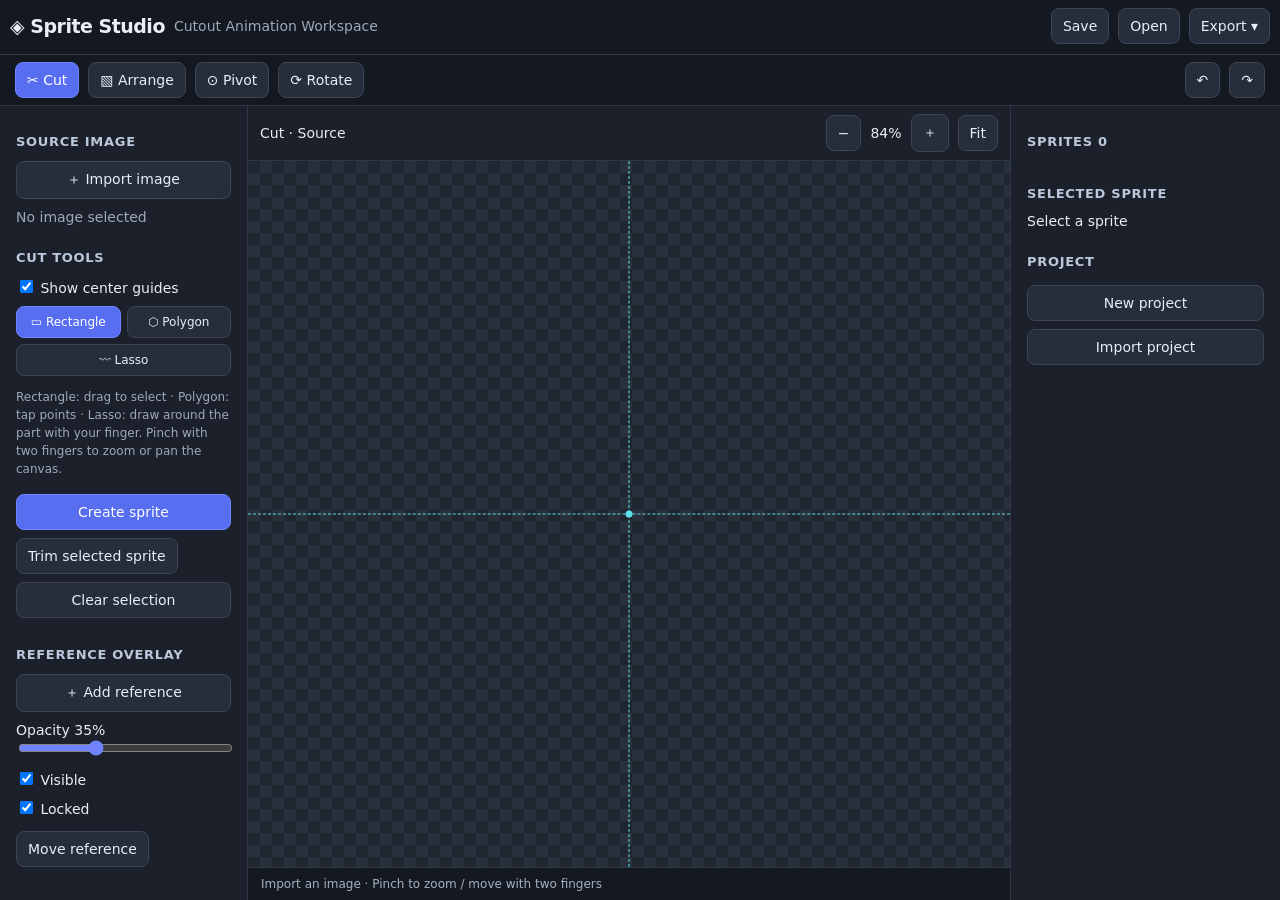
==== commit 8b2e3f1f: "Fix viewport-centered guides and add touch rotation ring tool" ====
--- a/index.html
+++ b/index.html
@@ -1,8 +1,8 @@
 <!doctype html><html lang="th"><head><meta charset="utf-8"><meta name="viewport" content="width=device-width,initial-scale=1,maximum-scale=1,user-scalable=no,viewport-fit=cover"><title>Sprite Studio</title><link rel="stylesheet" href="./src/style.css"></head><body>
 <header><strong>◈ Sprite Studio</strong><span class="sub">Cutout Animation Workspace</span><div class="grow"></div><button id="save">Save</button><button id="open">Open</button><button id="export">Export ▾</button></header>
-<nav><button data-mode="cut" class="active">✂ Cut</button><button data-mode="arrange">▧ Arrange</button><button data-mode="pivot">⊙ Pivot</button><span class="grow"></span><button class="panel-toggle" id="toggleTools" aria-expanded="false" aria-controls="toolsPanel">☰ Tools</button><button class="panel-toggle" id="toggleSprites" aria-expanded="false" aria-controls="spritesPanel">▤ Sprites</button><button id="undo" title="Undo">↶</button><button id="redo" title="Redo">↷</button></nav>
+<nav><button data-mode="cut" class="active">✂ Cut</button><button data-mode="arrange">▧ Arrange</button><button data-mode="pivot">⊙ Pivot</button><button data-mode="rotate">⟳ Rotate</button><span class="grow"></span><button class="panel-toggle" id="toggleTools" aria-expanded="false" aria-controls="toolsPanel">☰ Tools</button><button class="panel-toggle" id="toggleSprites" aria-expanded="false" aria-controls="spritesPanel">▤ Sprites</button><button id="undo" title="Undo">↶</button><button id="redo" title="Redo">↷</button></nav>
 <main><aside class="left" id="toolsPanel"><h3>Source image</h3><label class="upload">＋ Import image<input id="source" type="file" accept="image/png,image/jpeg,image/webp" hidden></label><div id="sourceInfo" class="muted">No image selected</div><h3>Cut tools</h3><label class="guide-option"><input id="showGuides" type="checkbox" checked> Show center guides</label><div class="tools"><button data-tool="rect" class="selected">▭ Rectangle</button><button data-tool="poly">⬡ Polygon</button><button data-tool="lasso">〰 Lasso</button></div><p class="hint">Rectangle: drag to select · Polygon: tap points · Lasso: draw around the part with your finger. Pinch with two fingers to zoom or pan the canvas.</p><button id="makeCut">Create sprite</button><button id="trimSprite">Trim selected sprite</button><button id="clearCut">Clear selection</button><h3>Reference overlay</h3><label class="upload">＋ Add reference<input id="reference" type="file" accept="image/*" hidden></label><label>Opacity <output id="opacityLabel">35%</output><input id="opacity" type="range" min="0" max="100" value="35"></label><label><input type="checkbox" id="refVisible" checked> Visible</label><label><input type="checkbox" id="refLocked" checked> Locked</label><button id="refMove">Move reference</button></aside>
-<section class="work"><div class="canvasbar"><span id="modeLabel">Cut · Source</span><span class="grow"></span><button id="zoomOut">−</button><span id="zoomLabel">100%</span><button id="zoomIn">＋</button><button id="fit">Fit</button></div><div id="viewport"><canvas id="canvas"></canvas></div><footer id="status">Import an image · Pinch to zoom / move with two fingers</footer></section>
+<section class="work"><div class="canvasbar"><span id="modeLabel">Cut · Source</span><span class="grow"></span><button id="zoomOut">−</button><span id="zoomLabel">100%</span><button id="zoomIn">＋</button><button id="fit">Fit</button></div><div id="viewport"><canvas id="canvas"></canvas><div id="centerGuides" aria-hidden="true"><span class="guide-v"></span><span class="guide-h"></span><span class="guide-dot"></span></div></div><footer id="status">Import an image · Pinch to zoom / move with two fingers</footer></section>
 <aside class="right" id="spritesPanel"><h3>Sprites <span id="count">0</span></h3><div id="sprites" class="sprites"></div><h3>Selected sprite</h3><div id="properties"><p class="muted">Select a sprite</p></div><h3>Project</h3><button id="newProject">New project</button><button id="importProject">Import project</button><input id="projectFile" type="file" accept=".json,application/json" hidden></aside></main>
 <div id="modal" class="modal" hidden><div class="dialog"><h3 id="modalTitle"></h3><div id="modalBody"></div><div class="actions"><button id="cancelModal">Cancel</button><button id="confirmModal" class="primary">OK</button></div></div></div>
 <script type="module" src="./src/app.js"></script><script type="module" src="./src/tablet.js"></script></body></html>
--- a/src/style.css
+++ b/src/style.css
@@ -82,3 +82,11 @@
   .canvasbar{min-height:40px;padding-top:4px;padding-bottom:4px}
   footer{padding:5px 10px;min-height:24px}
 }
+
+/* Center guides are fixed to the visible canvas viewport, never image coordinates */
+#centerGuides{position:absolute;inset:0;pointer-events:none;z-index:2}
+#centerGuides[hidden]{display:none}
+#centerGuides .guide-v,#centerGuides .guide-h{position:absolute;display:block;pointer-events:none}
+#centerGuides .guide-v{left:50%;top:0;bottom:0;border-left:1px dashed #60e0e8;transform:translateX(-.5px)}
+#centerGuides .guide-h{top:50%;left:0;right:0;border-top:1px dashed #60e0e8;transform:translateY(-.5px)}
+#centerGuides .guide-dot{position:absolute;left:50%;top:50%;width:7px;height:7px;border-radius:50%;background:#60e0e8;transform:translate(-50%,-50%)}
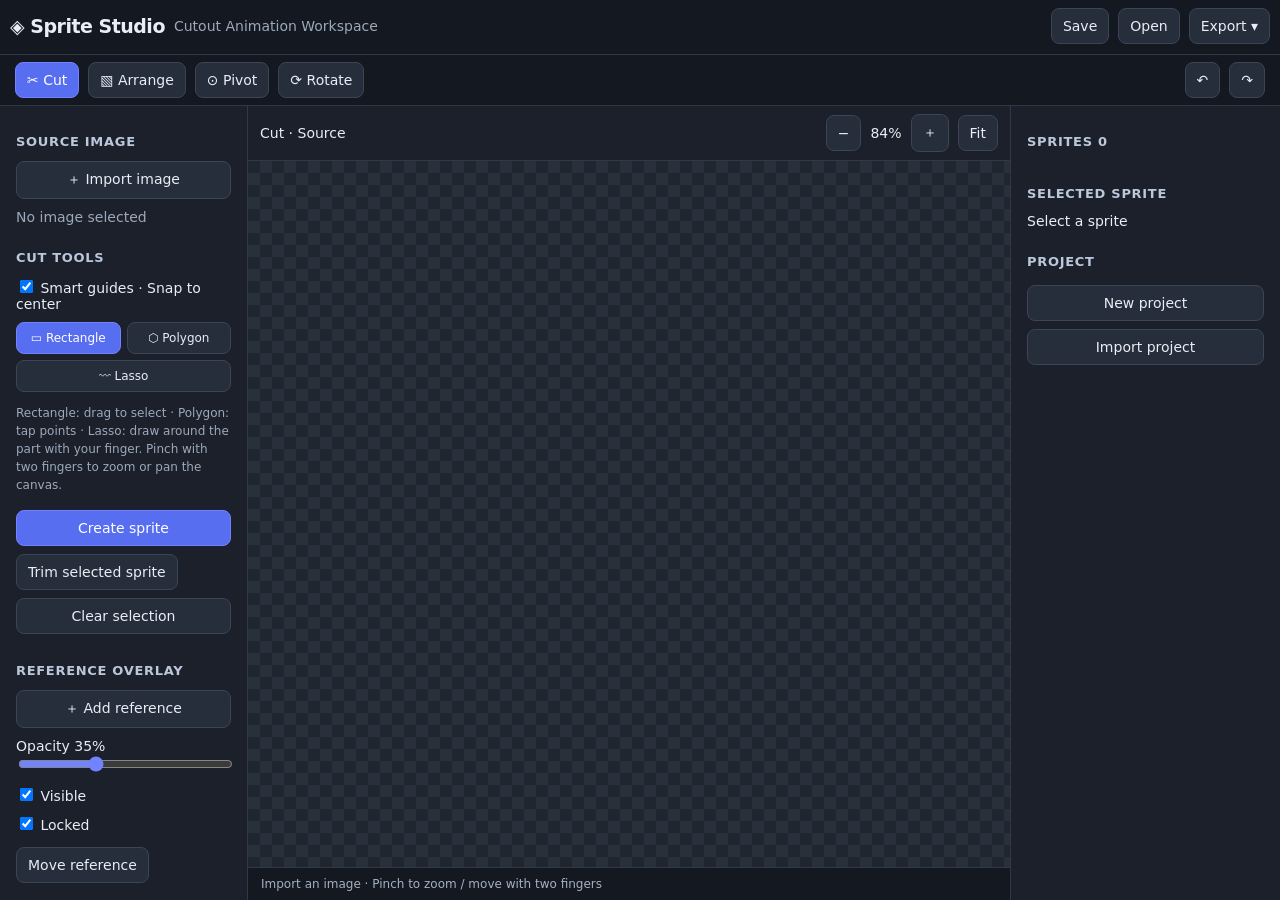
==== commit 195549dd: "Add Procreate-style center snapping with contextual smart guides" ====
--- a/index.html
+++ b/index.html
@@ -1,7 +1,7 @@
 <!doctype html><html lang="th"><head><meta charset="utf-8"><meta name="viewport" content="width=device-width,initial-scale=1,maximum-scale=1,user-scalable=no,viewport-fit=cover"><title>Sprite Studio</title><link rel="stylesheet" href="./src/style.css"></head><body>
 <header><strong>◈ Sprite Studio</strong><span class="sub">Cutout Animation Workspace</span><div class="grow"></div><button id="save">Save</button><button id="open">Open</button><button id="export">Export ▾</button></header>
 <nav><button data-mode="cut" class="active">✂ Cut</button><button data-mode="arrange">▧ Arrange</button><button data-mode="pivot">⊙ Pivot</button><button data-mode="rotate">⟳ Rotate</button><span class="grow"></span><button class="panel-toggle" id="toggleTools" aria-expanded="false" aria-controls="toolsPanel">☰ Tools</button><button class="panel-toggle" id="toggleSprites" aria-expanded="false" aria-controls="spritesPanel">▤ Sprites</button><button id="undo" title="Undo">↶</button><button id="redo" title="Redo">↷</button></nav>
-<main><aside class="left" id="toolsPanel"><h3>Source image</h3><label class="upload">＋ Import image<input id="source" type="file" accept="image/png,image/jpeg,image/webp" hidden></label><div id="sourceInfo" class="muted">No image selected</div><h3>Cut tools</h3><label class="guide-option"><input id="showGuides" type="checkbox" checked> Show center guides</label><div class="tools"><button data-tool="rect" class="selected">▭ Rectangle</button><button data-tool="poly">⬡ Polygon</button><button data-tool="lasso">〰 Lasso</button></div><p class="hint">Rectangle: drag to select · Polygon: tap points · Lasso: draw around the part with your finger. Pinch with two fingers to zoom or pan the canvas.</p><button id="makeCut">Create sprite</button><button id="trimSprite">Trim selected sprite</button><button id="clearCut">Clear selection</button><h3>Reference overlay</h3><label class="upload">＋ Add reference<input id="reference" type="file" accept="image/*" hidden></label><label>Opacity <output id="opacityLabel">35%</output><input id="opacity" type="range" min="0" max="100" value="35"></label><label><input type="checkbox" id="refVisible" checked> Visible</label><label><input type="checkbox" id="refLocked" checked> Locked</label><button id="refMove">Move reference</button></aside>
+<main><aside class="left" id="toolsPanel"><h3>Source image</h3><label class="upload">＋ Import image<input id="source" type="file" accept="image/png,image/jpeg,image/webp" hidden></label><div id="sourceInfo" class="muted">No image selected</div><h3>Cut tools</h3><label class="guide-option"><input id="showGuides" type="checkbox" checked> Smart guides · Snap to center</label><div class="tools"><button data-tool="rect" class="selected">▭ Rectangle</button><button data-tool="poly">⬡ Polygon</button><button data-tool="lasso">〰 Lasso</button></div><p class="hint">Rectangle: drag to select · Polygon: tap points · Lasso: draw around the part with your finger. Pinch with two fingers to zoom or pan the canvas.</p><button id="makeCut">Create sprite</button><button id="trimSprite">Trim selected sprite</button><button id="clearCut">Clear selection</button><h3>Reference overlay</h3><label class="upload">＋ Add reference<input id="reference" type="file" accept="image/*" hidden></label><label>Opacity <output id="opacityLabel">35%</output><input id="opacity" type="range" min="0" max="100" value="35"></label><label><input type="checkbox" id="refVisible" checked> Visible</label><label><input type="checkbox" id="refLocked" checked> Locked</label><button id="refMove">Move reference</button></aside>
 <section class="work"><div class="canvasbar"><span id="modeLabel">Cut · Source</span><span class="grow"></span><button id="zoomOut">−</button><span id="zoomLabel">100%</span><button id="zoomIn">＋</button><button id="fit">Fit</button></div><div id="viewport"><canvas id="canvas"></canvas><div id="centerGuides" aria-hidden="true"><span class="guide-v"></span><span class="guide-h"></span><span class="guide-dot"></span></div></div><footer id="status">Import an image · Pinch to zoom / move with two fingers</footer></section>
 <aside class="right" id="spritesPanel"><h3>Sprites <span id="count">0</span></h3><div id="sprites" class="sprites"></div><h3>Selected sprite</h3><div id="properties"><p class="muted">Select a sprite</p></div><h3>Project</h3><button id="newProject">New project</button><button id="importProject">Import project</button><input id="projectFile" type="file" accept=".json,application/json" hidden></aside></main>
 <div id="modal" class="modal" hidden><div class="dialog"><h3 id="modalTitle"></h3><div id="modalBody"></div><div class="actions"><button id="cancelModal">Cancel</button><button id="confirmModal" class="primary">OK</button></div></div></div>
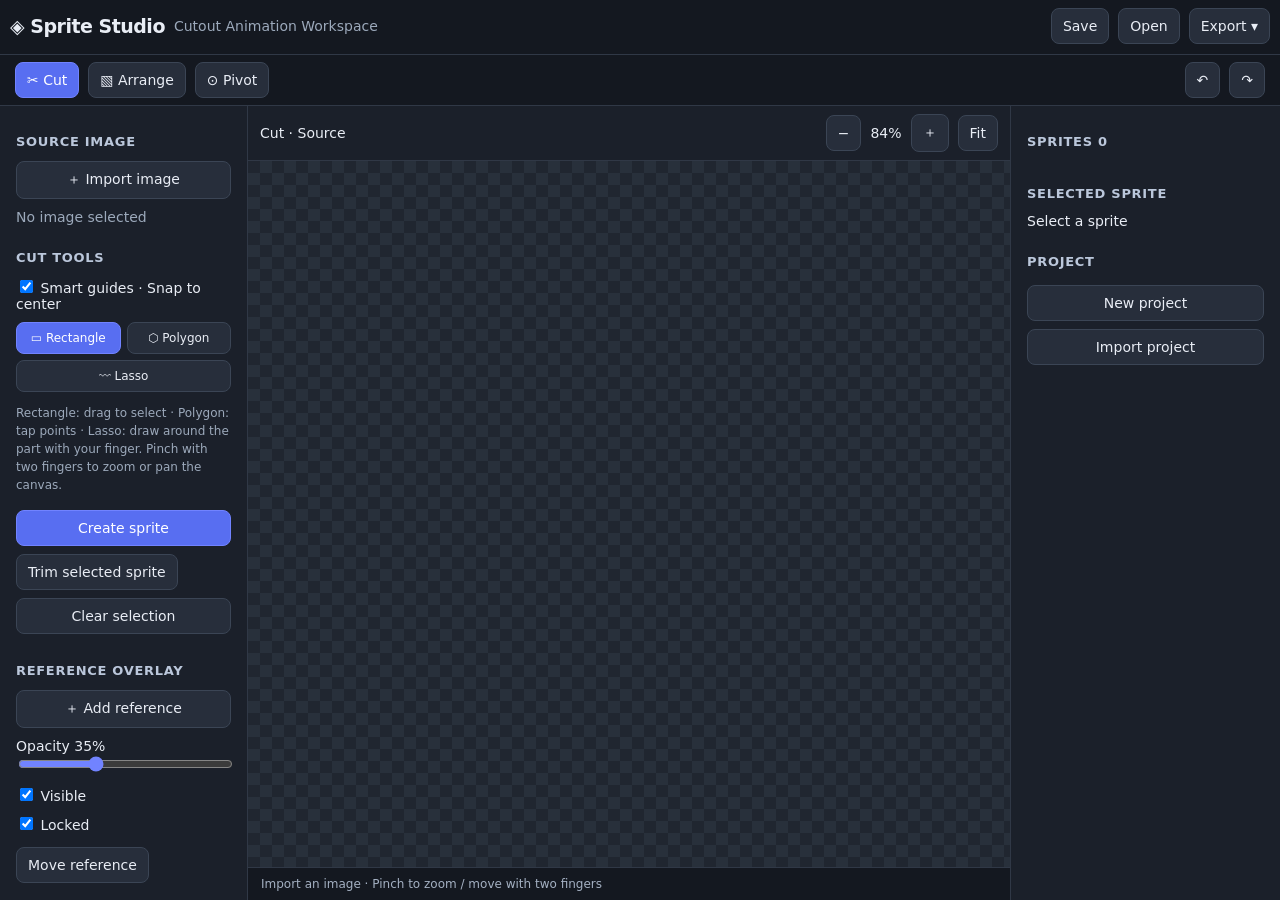
==== commit 12752261: "Integrate rotation ring and two-finger sprite transforms into Arrange" ====
--- a/index.html
+++ b/index.html
@@ -1,6 +1,6 @@
 <!doctype html><html lang="th"><head><meta charset="utf-8"><meta name="viewport" content="width=device-width,initial-scale=1,maximum-scale=1,user-scalable=no,viewport-fit=cover"><title>Sprite Studio</title><link rel="stylesheet" href="./src/style.css"></head><body>
 <header><strong>◈ Sprite Studio</strong><span class="sub">Cutout Animation Workspace</span><div class="grow"></div><button id="save">Save</button><button id="open">Open</button><button id="export">Export ▾</button></header>
-<nav><button data-mode="cut" class="active">✂ Cut</button><button data-mode="arrange">▧ Arrange</button><button data-mode="pivot">⊙ Pivot</button><button data-mode="rotate">⟳ Rotate</button><span class="grow"></span><button class="panel-toggle" id="toggleTools" aria-expanded="false" aria-controls="toolsPanel">☰ Tools</button><button class="panel-toggle" id="toggleSprites" aria-expanded="false" aria-controls="spritesPanel">▤ Sprites</button><button id="undo" title="Undo">↶</button><button id="redo" title="Redo">↷</button></nav>
+<nav><button data-mode="cut" class="active">✂ Cut</button><button data-mode="arrange">▧ Arrange</button><button data-mode="pivot">⊙ Pivot</button><span class="grow"></span><button class="panel-toggle" id="toggleTools" aria-expanded="false" aria-controls="toolsPanel">☰ Tools</button><button class="panel-toggle" id="toggleSprites" aria-expanded="false" aria-controls="spritesPanel">▤ Sprites</button><button id="undo" title="Undo">↶</button><button id="redo" title="Redo">↷</button></nav>
 <main><aside class="left" id="toolsPanel"><h3>Source image</h3><label class="upload">＋ Import image<input id="source" type="file" accept="image/png,image/jpeg,image/webp" hidden></label><div id="sourceInfo" class="muted">No image selected</div><h3>Cut tools</h3><label class="guide-option"><input id="showGuides" type="checkbox" checked> Smart guides · Snap to center</label><div class="tools"><button data-tool="rect" class="selected">▭ Rectangle</button><button data-tool="poly">⬡ Polygon</button><button data-tool="lasso">〰 Lasso</button></div><p class="hint">Rectangle: drag to select · Polygon: tap points · Lasso: draw around the part with your finger. Pinch with two fingers to zoom or pan the canvas.</p><button id="makeCut">Create sprite</button><button id="trimSprite">Trim selected sprite</button><button id="clearCut">Clear selection</button><h3>Reference overlay</h3><label class="upload">＋ Add reference<input id="reference" type="file" accept="image/*" hidden></label><label>Opacity <output id="opacityLabel">35%</output><input id="opacity" type="range" min="0" max="100" value="35"></label><label><input type="checkbox" id="refVisible" checked> Visible</label><label><input type="checkbox" id="refLocked" checked> Locked</label><button id="refMove">Move reference</button></aside>
 <section class="work"><div class="canvasbar"><span id="modeLabel">Cut · Source</span><span class="grow"></span><button id="zoomOut">−</button><span id="zoomLabel">100%</span><button id="zoomIn">＋</button><button id="fit">Fit</button></div><div id="viewport"><canvas id="canvas"></canvas><div id="centerGuides" aria-hidden="true"><span class="guide-v"></span><span class="guide-h"></span><span class="guide-dot"></span></div></div><footer id="status">Import an image · Pinch to zoom / move with two fingers</footer></section>
 <aside class="right" id="spritesPanel"><h3>Sprites <span id="count">0</span></h3><div id="sprites" class="sprites"></div><h3>Selected sprite</h3><div id="properties"><p class="muted">Select a sprite</p></div><h3>Project</h3><button id="newProject">New project</button><button id="importProject">Import project</button><input id="projectFile" type="file" accept=".json,application/json" hidden></aside></main>
--- a/src/style.css
+++ b/src/style.css
@@ -90,3 +90,5 @@
 #centerGuides .guide-v{left:50%;top:0;bottom:0;border-left:1px dashed #60e0e8;transform:translateX(-.5px)}
 #centerGuides .guide-h{top:50%;left:0;right:0;border-top:1px dashed #60e0e8;transform:translateY(-.5px)}
 #centerGuides .guide-dot{position:absolute;left:50%;top:50%;width:7px;height:7px;border-radius:50%;background:#60e0e8;transform:translate(-50%,-50%)}
+
+#centerGuides .guide-v[hidden],#centerGuides .guide-h[hidden]{display:none}
